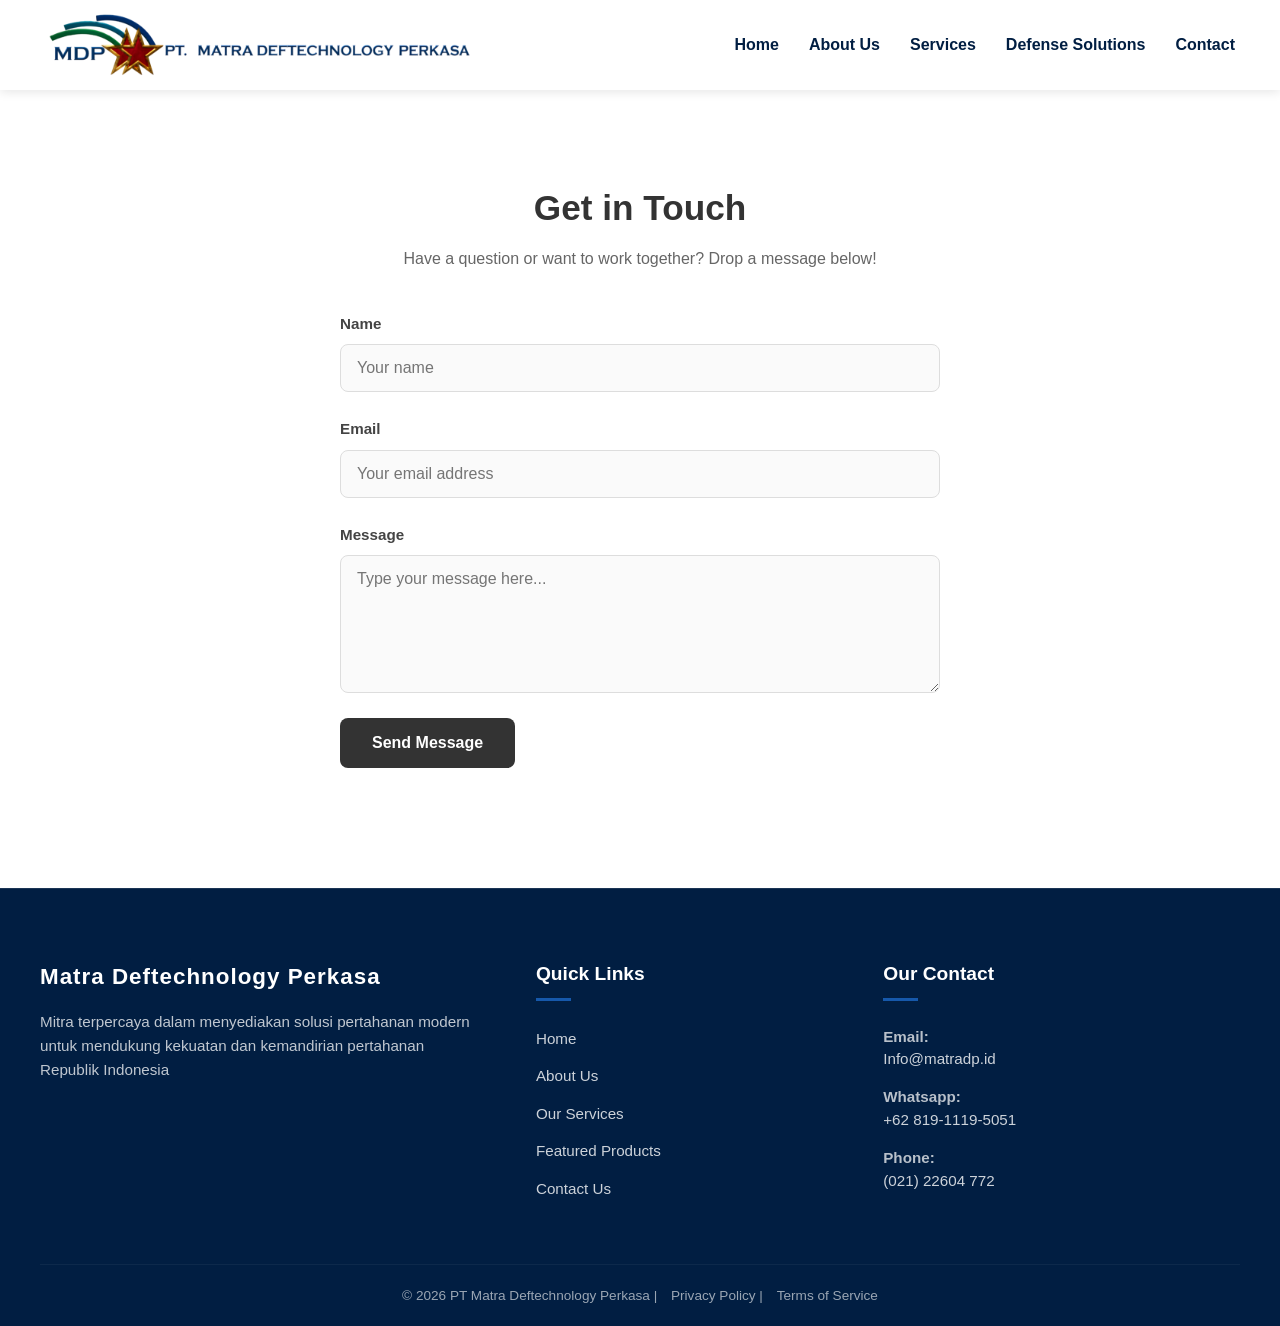
==== contact/index.html @ 24add4a5 "amunition and contact form" ====
<!DOCTYPE html>
<html lang="en">
<head>
    <meta charset="UTF-8">
    <meta name="viewport" content="width=device-width, initial-scale=1.0">
    <title>Our Products - Enterprise Solutions</title>
    <link rel="stylesheet" href="../global.css">
    <link rel="stylesheet" href="page.css">
</head>
<body>

    <!-- Navigation -->
    <header class="navbar">
        <div class="nav-container">
            <div class="logo-container">
                <img src="../images/logo.png" class="logo-img">
            </div>
            <input type="checkbox" id="menu-toggle" class="menu-toggle">
            <label for="menu-toggle" class="hamburger">
                <span></span><span></span><span></span>
            </label>
            <nav class="nav-menu">
                <ul class="nav-links">
                    <li><a href="../index.html">Home</a></li>
                    <li><a href="../index.html#about">About Us</a></li>
                    <li><a href="../services/index.html">Services</a></li>
                    <li><a href="../defense-solutions/index.html">Defense Solutions</a></li>
                    <li><a href="index.html">Contact</a></li>
                </ul>
            </nav>
            <label for="menu-toggle" class="sidebar-overlay"></label>
        </div>
    </header>

    <main>
        <section id="contact-me" class="contact-section">
  <div class="contact-container">
    <h2>Get in Touch</h2>
    <p>Have a question or want to work together? Drop a message below!</p>
    
    <form id="contact-form">
      <div class="form-group">
        <label for="contact-name">Name</label>
        <input type="text" id="contact-name" name="name" placeholder="Your name" required />
      </div>

      <div class="form-group">
        <label for="contact-email">Email</label>
        <input type="email" id="contact-email" name="email" placeholder="Your email address" required />
      </div>

      <div class="form-group">
        <label for="contact-message">Message</label>
        <textarea id="contact-message" name="message" rows="6" placeholder="Type your message here..." required></textarea>
      </div>

      <button type="submit" id="submit-btn" class="submit-btn">Send Message</button>
      
      <!-- Displays the success or error message inline -->
      <div id="form-result" style="margin-top: 15px; font-weight: 600;"></div>
    </form>
  </div>
</section>
    </main>

    <footer class="site-footer">
        <div class="footer-wrapper">
            <div class="footer-col footer-about">
                <div class="footer-logo">Matra Deftechnology Perkasa</div>
                <p class="footer-desc">Mitra terpercaya dalam menyediakan solusi pertahanan modern untuk mendukung kekuatan dan kemandirian pertahanan Republik Indonesia</p>
            </div>
            <div class="footer-col footer-links">
                <h4>Quick Links</h4>
                <ul>
                    <li><a href="../index.html">Home</a></li>
                    <li><a href="../index.html#about">About Us</a></li>
                    <li><a href="../services/index.html">Our Services</a></li>
                    <li><a href="../defense-solutions/index.html">Featured Products</a></li>
                    <li><a href="index.html">Contact Us</a></li>
                </ul>
            </div>
            <div class="footer-col footer-office">
                <h4>Our Contact</h4>
                <ul class="office-details">
                    <li><strong>Email:</strong><br><a href="mailto:Info@matradp.id">Info@matradp.id</a></li>
                    <li><strong>Whatsapp:</strong><br>+62 819-1119-5051</li>
                    <li><strong>Phone:</strong><br>(021) 22604 772</li>
                </ul>
            </div>
        </div>
        <div class="footer-bottom">
            <p>&copy; 2026 PT Matra Deftechnology Perkasa  | <a href="#">Privacy Policy</a> | <a href="#">Terms of Service</a></p>
        </div>
    </footer>

       <script>
const form = document.getElementById('contact-form');
const result = document.getElementById('form-result');
const submitBtn = document.getElementById('submit-btn');

if (form) {
  form.addEventListener('submit', function(e) {
    e.preventDefault(); // Prevent standard full-page reload
    
    submitBtn.disabled = true;
    submitBtn.innerText = "Sending...";
    result.style.color = "#333";
    result.innerText = "Sending your message...";

    // This formats the data exactly like a regular HTML form submission
    const formData = new URLSearchParams(new FormData(form));

    // Point this to your original Python route
    fetch('/submit', {
        method: 'POST',
        headers: {
            'Content-Type': 'application/x-www-form-urlencoded'
        },
        body: formData
    })
    .then(async (response) => {
        if (response.ok) {
            result.style.color = "#28a745"; // Green success text
            result.innerText = "Message sent successfully!";
            form.reset(); // Clear the input fields
        } else {
            result.style.color = "#dc3545"; // Red error text
            result.innerText = "Failed to send message.";
        }
    })
    .catch(error => {
        console.error("Error:", error);
        result.style.color = "#dc3545";
        result.innerText = "Something went wrong. Please try again later.";
    })
    .then(function() {
        submitBtn.disabled = false;
        submitBtn.innerText = "Send Message";
        setTimeout(() => {
            result.innerText = ""; // Hide notification text after 5 seconds
        }, 5000);
    });
  });
}
</script>
---- global.css ----
/* Base Reset & Variables */
* {
    margin: 0;
    padding: 0;
    box-sizing: border-box;
    font-family: 'Segoe UI', Tahoma, Geneva, Verdana, sans-serif;
}

:root {
    --dark-blue: #011e42;
    --secondary-blue: #1658aa;
    --pure-white: #ffffff;
    --off-white: #f8fafc;
    --text-dark: #333333;
    --text-muted: #666666;
}

html {
    scroll-behavior: smooth;
}

body {
    background-color: #ffffff;
    color: #333333;
    line-height: 1.6;
}

main {
    padding-top: 100px; /* Prevents content from hiding under the fixed header */
}

/* Typography & Core Layout elements */
h1, h2, h3 {
    color: #011e42;
}

.section-title {
    font-size: 2.5rem;
    text-align: center;
    margin-bottom: 50px;
    position: relative;
}

.section-title::after {
    content: '';
    display: block;
    width: 60px;
    height: 4px;
    background-color: #1658aa;
    margin: 15px auto 0;
}

/* Navigation - Desktop Base Style */
.navbar {
    position: fixed;
    top: 0;
    left: 0;
    width: 100%;
    background-color: var(--pure-white);
    box-shadow: 0 2px 10px rgba(0, 0, 0, 0.1);
    z-index: 1000;
}

.nav-container {
    max-width: 1200px;
    margin: 0 auto;
    display: flex;
    justify-content: space-between;
    align-items: center;
    padding: 5px;
}

.logo-container {
    display: flex;
    align-items: center;
    text-decoration: none;
}

.logo-img {
    height: 80px; 
    width: auto;  
    display: block;
    object-fit: contain;
}

.nav-links {
    display: flex;
    list-style: none;
    gap: 30px;
}

.nav-links a {
    text-decoration: none;
    color: var(--dark-blue);
    font-weight: 600;
    transition: color 0.3s ease;
}

.nav-links a:hover {
    color: var(--secondary-blue);
    text-decoration: underline;
    text-decoration-thickness: 2px;
    text-underline-offset: 3px;
}

/* Hide Mobile Elements on Desktop */
.menu-toggle, .hamburger, .sidebar-overlay {
    display: none;
}

/* Comprehensive Corporate Footer */
.site-footer {
    background-color: var(--dark-blue);
    color: var(--pure-white);
    padding: 70px 40px 20px; 
    border-top: 1px solid rgba(255, 255, 255, 0.1);
    width: 100%;
}

.footer-wrapper {
    display: grid;
    grid-template-columns: 1.5fr 1fr 1.2fr; 
    gap: 50px;
    max-width: 1200px;
    margin: 0 auto;
    width: 100%;
}

.footer-col h4 {
    color: var(--pure-white);
    font-size: 1.2rem;
    font-weight: 700;
    margin-bottom: 25px;
    position: relative;
}

.footer-col h4::after {
    content: '';
    display: block;
    width: 35px;
    height: 3px;
    background-color: var(--secondary-blue);
    margin-top: 8px;
}

.footer-logo {
    font-weight: 800;
    font-size: 1.4rem;
    letter-spacing: 1px;
    margin-bottom: 15px;
}

.footer-desc {
    font-size: 0.95rem;
    line-height: 1.6;
    opacity: 0.75;
}

.footer-col ul {
    list-style: none;
    padding: 0;
    margin: 0;
}

.footer-links ul li {
    margin-bottom: 12px;
}

.footer-links ul li a {
    color: var(--pure-white);
    text-decoration: none;
    font-size: 0.95rem;
    opacity: 0.8;
    transition: all 0.2s ease;
}

.footer-links ul li a:hover {
    color: var(--secondary-blue);
    opacity: 1;
    padding-left: 5px; 
}

.office-details li {
    margin-bottom: 15px;
    font-size: 0.95rem;
    line-height: 1.5;
    opacity: 0.8;
}

.office-details li strong {
    color: var(--pure-white);
    opacity: 0.9;
}

.office-details li a {
    color: var(--pure-white);
    text-decoration: none;
}

.office-details li a:hover {
    color: var(--secondary-blue);
    text-decoration: underline;
}

.footer-bottom {
    max-width: 1200px;
    margin: 50px auto 0;
    padding-top: 20px;
    border-top: 1px solid rgba(255, 255, 255, 0.08);
    text-align: center;
    font-size: 0.85rem;
    opacity: 0.6;
    width: 100%;
}

.footer-bottom a {
    color: var(--pure-white);
    text-decoration: none;
    margin-left: 10px;
}

.footer-bottom a:hover {
    text-decoration: underline;
}

/* Global Mobile Media Queries (Mobile Navbar logic) */
@media (max-width: 992px) {
    .logo-img {
        height: 60px;
    }

    .navbar, header {
        padding-top: 10px;  
        padding-bottom: 10px; 
    }

    .hamburger {
        display: flex;
        flex-direction: column;
        justify-content: space-between;
        width: 30px;
        height: 21px;
        cursor: pointer;
        z-index: 1010;
    }

    .hamburger span {
        display: block;
        height: 3px;
        width: 100%;
        background-color: #011e42;
        border-radius: 3px;
        transition: all 0.3s ease;
    }

    .nav-menu {
        position: fixed;
        top: 0;
        right: -300px; 
        width: 300px;
        height: 100vh;
        background-color: #011e42; 
        padding: 100px 40px;
        box-shadow: -5px 0 15px rgba(0,0,0,0.15);
        transition: right 0.4s cubic-bezier(0.05, 0.74, 0.2, 1);
        z-index: 1005;
    }

    .nav-links {
        flex-direction: column;
        gap: 35px;
    }

    .nav-links a {
        color: #ffffff; 
        font-size: 1.25rem;
    }

    .nav-links a:hover {
        color: #1658aa;
    }

    .menu-toggle:checked ~ .nav-menu {
        right: 0; 
    }

    .menu-toggle:checked ~ .hamburger span:nth-child(1) {
        transform: translateY(9px) rotate(45deg);
        background-color: #ffffff; 
    }

    .menu-toggle:checked ~ .hamburger span:nth-child(2) {
        opacity: 0;
    }

    .menu-toggle:checked ~ .hamburger span:nth-child(3) {
        transform: translateY(-9px) rotate(-45deg);
        background-color: #ffffff;
    }

    .menu-toggle:checked ~ .sidebar-overlay {
        display: block;
        position: fixed;
        top: 0;
        left: 0;
        width: 100vw;
        height: 100vh;
        background-color: rgba(0, 0, 0, 0.4);
        z-index: 1001;
    }

    .footer-wrapper {
        grid-template-columns: 1fr 1fr;
        gap: 40px;
    }
    .footer-about {
        grid-column: span 2;
    }
}

@media (max-width: 576px) {
    .site-footer {
        padding: 50px 20px 20px;
    }
    .footer-wrapper {
        grid-template-columns: 1fr;
        gap: 30px;
    }
    .footer-about {
        grid-column: span 1;
    }
}
---- contact/page.css ----
/* ==========================================
   CONTACT FORM STYLES
   ========================================== */

.contact-section {
  padding: 80px 20px;
  background-color: #ffffff;
  display: flex;
  justify-content: center;
}

.contact-container {
  width: 100%;
  max-width: 600px;
  text-align: center;
}

.contact-container h2 {
  font-size: 2.2rem;
  margin-bottom: 10px;
  color: #333333;
}

.contact-container p {
  color: #666666;
  margin-bottom: 40px;
  font-size: 1rem;
}

/* Form Layout Framework */
#contact-form {
  display: flex;
  flex-direction: column;
  gap: 25px;
  text-align: left;
}

.form-group {
  display: flex;
  flex-direction: column;
  gap: 8px;
}

.form-group label {
  font-weight: 600;
  font-size: 0.95rem;
  color: #444444;
}

/* Inputs and Textarea Common Styles */
.form-group input,
.form-group textarea {
  width: 100%;
  padding: 14px 16px;
  border: 1px solid #dddddd;
  border-radius: 8px;
  font-size: 1rem;
  font-family: inherit;
  box-sizing: border-box;
  transition: border-color 0.3s ease, box-shadow 0.3s ease;
  background-color: #fafafa;
}

/* Input Fields Interactive Focus Effect */
.form-group input:focus,
.form-group textarea:focus {
  outline: none;
  border-color: #333333;
  background-color: #ffffff;
  box-shadow: 0 0 0 4px rgba(0, 0, 0, 0.05);
}

/* Locks vertical resizing on message window */
.form-group textarea {
  resize: vertical;
}

/* Form Submit Button Execution */
.submit-btn {
  padding: 16px 32px;
  background-color: #333333;
  color: #ffffff;
  border: none;
  border-radius: 8px;
  font-size: 1rem;
  font-weight: 600;
  cursor: pointer;
  align-self: flex-start;
  transition: background-color 0.2s ease, transform 0.1s ease;
}

.submit-btn:hover {
  background-color: #111111;
}

.submit-btn:active {
  transform: scale(0.98);
}

.submit-btn:disabled {
  background-color: #cccccc;
  cursor: not-allowed;
}

/* Fluid Layout Responsive Handling on Mobile Screen Widths */
@media (max-width: 480px) {
  .submit-btn {
    width: 100%;
    align-self: center;
  }
}
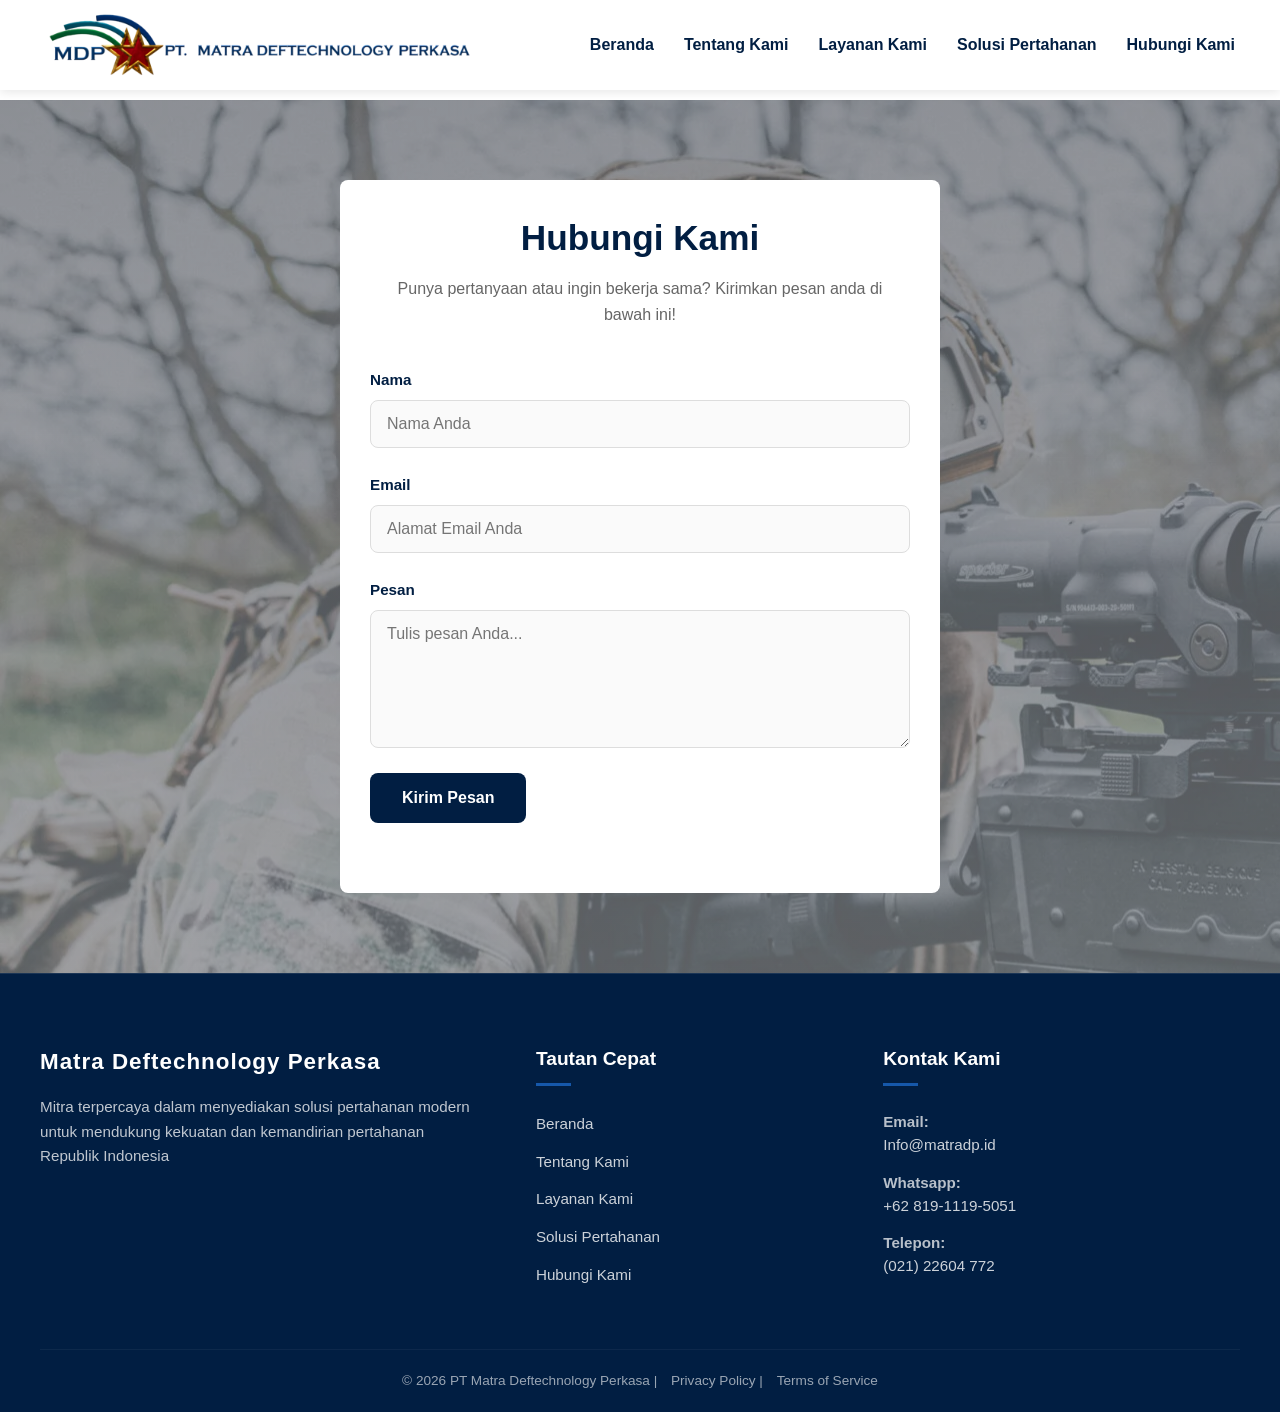
==== commit bd230e9e: "bahasa" ====
--- a/contact/index.html
+++ b/contact/index.html
@@ -12,20 +12,23 @@
     <!-- Navigation -->
     <header class="navbar">
         <div class="nav-container">
+
             <div class="logo-container">
                 <img src="../images/logo.png" class="logo-img">
             </div>
+
             <input type="checkbox" id="menu-toggle" class="menu-toggle">
             <label for="menu-toggle" class="hamburger">
                 <span></span><span></span><span></span>
             </label>
+
             <nav class="nav-menu">
                 <ul class="nav-links">
-                    <li><a href="../index.html">Home</a></li>
-                    <li><a href="../index.html#about">About Us</a></li>
-                    <li><a href="../services/index.html">Services</a></li>
-                    <li><a href="../defense-solutions/index.html">Defense Solutions</a></li>
-                    <li><a href="index.html">Contact</a></li>
+                    <li><a href="../index.html">Beranda</a></li>
+                    <li><a href="../index.html#about">Tentang Kami</a></li>
+                    <li><a href="../services/index.html">Layanan Kami</a></li>
+                    <li><a href="../defense-solutions/index.html">Solusi Pertahanan</a></li>
+                    <li><a href="index.html">Hubungi Kami</a></li>
                 </ul>
             </nav>
             <label for="menu-toggle" class="sidebar-overlay"></label>
@@ -34,33 +37,34 @@
 
     <main>
         <section id="contact-me" class="contact-section">
-  <div class="contact-container">
-    <h2>Get in Touch</h2>
-    <p>Have a question or want to work together? Drop a message below!</p>
+        <div class="contact-container">
+            <h2>Hubungi Kami</h2>
+            <p>Punya pertanyaan atau ingin bekerja sama? Kirimkan pesan anda di bawah ini!</p>
     
-    <form id="contact-form">
-      <div class="form-group">
-        <label for="contact-name">Name</label>
-        <input type="text" id="contact-name" name="name" placeholder="Your name" required />
-      </div>
+        <form id="contact-form">
+        <div class="form-group">
+            <label for="contact-name">Nama</label>
+            <input type="text" id="contact-name" name="name" placeholder="Nama Anda" required />
+        </div>
 
-      <div class="form-group">
-        <label for="contact-email">Email</label>
-        <input type="email" id="contact-email" name="email" placeholder="Your email address" required />
-      </div>
+        <div class="form-group">
+            <label for="contact-email">Email</label>
+            <input type="email" id="contact-email" name="email" placeholder="Alamat Email Anda" required />
+        </div>
 
-      <div class="form-group">
-        <label for="contact-message">Message</label>
-        <textarea id="contact-message" name="message" rows="6" placeholder="Type your message here..." required></textarea>
-      </div>
+        <div class="form-group">
+            <label for="contact-message">Pesan</label>
+            <textarea id="contact-message" name="message" rows="6" placeholder="Tulis pesan Anda..." required></textarea>
+        </div>
 
-      <button type="submit" id="submit-btn" class="submit-btn">Send Message</button>
+        <button type="submit" id="submit-btn" class="submit-btn">Kirim Pesan</button>
       
-      <!-- Displays the success or error message inline -->
-      <div id="form-result" style="margin-top: 15px; font-weight: 600;"></div>
-    </form>
-  </div>
-</section>
+        <div id="form-result" style="margin-top: 15px; font-weight: 600;">
+        </div>
+
+        </form>
+        </div>
+        </section>
     </main>
 
     <footer class="site-footer">
@@ -70,21 +74,21 @@
                 <p class="footer-desc">Mitra terpercaya dalam menyediakan solusi pertahanan modern untuk mendukung kekuatan dan kemandirian pertahanan Republik Indonesia</p>
             </div>
             <div class="footer-col footer-links">
-                <h4>Quick Links</h4>
+                <h4>Tautan Cepat</h4>
                 <ul>
-                    <li><a href="../index.html">Home</a></li>
-                    <li><a href="../index.html#about">About Us</a></li>
-                    <li><a href="../services/index.html">Our Services</a></li>
-                    <li><a href="../defense-solutions/index.html">Featured Products</a></li>
-                    <li><a href="index.html">Contact Us</a></li>
+                    <li><a href="../index.html">Beranda</a></li>
+                    <li><a href="../index.html#about">Tentang Kami</a></li>
+                    <li><a href="../services/index.html">Layanan Kami</a></li>
+                    <li><a href="../defense-solutions/index.html">Solusi Pertahanan</a></li>
+                    <li><a href="index.html">Hubungi Kami</a></li>
                 </ul>
             </div>
             <div class="footer-col footer-office">
-                <h4>Our Contact</h4>
+                <h4>Kontak Kami</h4>
                 <ul class="office-details">
                     <li><strong>Email:</strong><br><a href="mailto:Info@matradp.id">Info@matradp.id</a></li>
                     <li><strong>Whatsapp:</strong><br>+62 819-1119-5051</li>
-                    <li><strong>Phone:</strong><br>(021) 22604 772</li>
+                    <li><strong>Telepon:</strong><br>(021) 22604 772</li>
                 </ul>
             </div>
         </div>
@@ -93,53 +97,56 @@
         </div>
     </footer>
 
-       <script>
-const form = document.getElementById('contact-form');
-const result = document.getElementById('form-result');
-const submitBtn = document.getElementById('submit-btn');
+    <script>
+    const form = document.getElementById('contact-form');
+    const result = document.getElementById('form-result');
+    const submitBtn = document.getElementById('submit-btn');
 
-if (form) {
-  form.addEventListener('submit', function(e) {
-    e.preventDefault(); // Prevent standard full-page reload
+    if (form) {
+        form.addEventListener('submit', function(e) {
+        e.preventDefault(); 
     
-    submitBtn.disabled = true;
-    submitBtn.innerText = "Sending...";
-    result.style.color = "#333";
-    result.innerText = "Sending your message...";
+        submitBtn.disabled = true;
+        submitBtn.innerText = "Sending...";
+        result.style.color = "#333";
+        result.innerText = "Sending your message...";
 
-    // This formats the data exactly like a regular HTML form submission
-    const formData = new URLSearchParams(new FormData(form));
+        const formData = new URLSearchParams(new FormData(form));
 
-    // Point this to your original Python route
-    fetch('/submit', {
-        method: 'POST',
-        headers: {
-            'Content-Type': 'application/x-www-form-urlencoded'
-        },
-        body: formData
-    })
-    .then(async (response) => {
+        fetch('/submit', {
+            method: 'POST',
+            headers: {
+                'Content-Type': 'application/x-www-form-urlencoded'
+            },
+            body: formData
+        })
+
+        .then(async (response) => {
         if (response.ok) {
-            result.style.color = "#28a745"; // Green success text
+            result.style.color = "#28a745"; 
             result.innerText = "Message sent successfully!";
-            form.reset(); // Clear the input fields
+            form.reset(); 
         } else {
-            result.style.color = "#dc3545"; // Red error text
+            result.style.color = "#dc3545"; 
             result.innerText = "Failed to send message.";
         }
-    })
-    .catch(error => {
+        })
+        
+        .catch(error => {
         console.error("Error:", error);
         result.style.color = "#dc3545";
         result.innerText = "Something went wrong. Please try again later.";
-    })
-    .then(function() {
+        })
+        
+        .then(function() {
         submitBtn.disabled = false;
         submitBtn.innerText = "Send Message";
         setTimeout(() => {
-            result.innerText = ""; // Hide notification text after 5 seconds
+            result.innerText = ""; 
         }, 5000);
+        });
     });
-  });
-}
-</script>+    }
+    </script>
+</body>
+</html>
--- a/global.css
+++ b/global.css
@@ -1,4 +1,4 @@
-/* Base Reset & Variables */
+/* Base  */
 * {
     margin: 0;
     padding: 0;
@@ -29,7 +29,6 @@
     padding-top: 100px; /* Prevents content from hiding under the fixed header */
 }
 
-/* Typography & Core Layout elements */
 h1, h2, h3 {
     color: #011e42;
 }
@@ -50,7 +49,7 @@
     margin: 15px auto 0;
 }
 
-/* Navigation - Desktop Base Style */
+/* Navigation */
 .navbar {
     position: fixed;
     top: 0;
@@ -96,6 +95,7 @@
     transition: color 0.3s ease;
 }
 
+.nav-lins a.active,
 .nav-links a:hover {
     color: var(--secondary-blue);
     text-decoration: underline;
@@ -103,12 +103,10 @@
     text-underline-offset: 3px;
 }
 
-/* Hide Mobile Elements on Desktop */
 .menu-toggle, .hamburger, .sidebar-overlay {
     display: none;
 }
 
-/* Comprehensive Corporate Footer */
 .site-footer {
     background-color: var(--dark-blue);
     color: var(--pure-white);
@@ -223,7 +221,7 @@
     text-decoration: underline;
 }
 
-/* Global Mobile Media Queries (Mobile Navbar logic) */
+/* Mobile Nav Bar */
 @media (max-width: 992px) {
     .logo-img {
         height: 60px;
--- a/contact/page.css
+++ b/contact/page.css
@@ -1,15 +1,15 @@
-/* ==========================================
-   CONTACT FORM STYLES
-   ========================================== */
 
 .contact-section {
   padding: 80px 20px;
-  background-color: #ffffff;
+  background: linear-gradient(rgba(105, 110, 117, 0.7), rgba(133, 136, 140, 0.7)), url(../images/contact-bg.webp);
   display: flex;
   justify-content: center;
 }
 
 .contact-container {
+  background-color: var(--pure-white);
+  padding: 30px;
+  border-radius: 8px;
   width: 100%;
   max-width: 600px;
   text-align: center;
@@ -18,16 +18,17 @@
 .contact-container h2 {
   font-size: 2.2rem;
   margin-bottom: 10px;
-  color: #333333;
+  color: var(--dark-blue);
 }
 
 .contact-container p {
   color: #666666;
   margin-bottom: 40px;
   font-size: 1rem;
+  margin-left: 20px;
+  margin-right: 20px;
 }
 
-/* Form Layout Framework */
 #contact-form {
   display: flex;
   flex-direction: column;
@@ -44,10 +45,9 @@
 .form-group label {
   font-weight: 600;
   font-size: 0.95rem;
-  color: #444444;
+  color: var(--dark-blue);
 }
 
-/* Inputs and Textarea Common Styles */
 .form-group input,
 .form-group textarea {
   width: 100%;
@@ -61,7 +61,6 @@
   background-color: #fafafa;
 }
 
-/* Input Fields Interactive Focus Effect */
 .form-group input:focus,
 .form-group textarea:focus {
   outline: none;
@@ -70,15 +69,13 @@
   box-shadow: 0 0 0 4px rgba(0, 0, 0, 0.05);
 }
 
-/* Locks vertical resizing on message window */
 .form-group textarea {
   resize: vertical;
 }
 
-/* Form Submit Button Execution */
 .submit-btn {
   padding: 16px 32px;
-  background-color: #333333;
+  background-color: var(--dark-blue);
   color: #ffffff;
   border: none;
   border-radius: 8px;
@@ -90,7 +87,7 @@
 }
 
 .submit-btn:hover {
-  background-color: #111111;
+  background-color: var(--secondary-blue);
 }
 
 .submit-btn:active {
@@ -102,7 +99,6 @@
   cursor: not-allowed;
 }
 
-/* Fluid Layout Responsive Handling on Mobile Screen Widths */
 @media (max-width: 480px) {
   .submit-btn {
     width: 100%;
